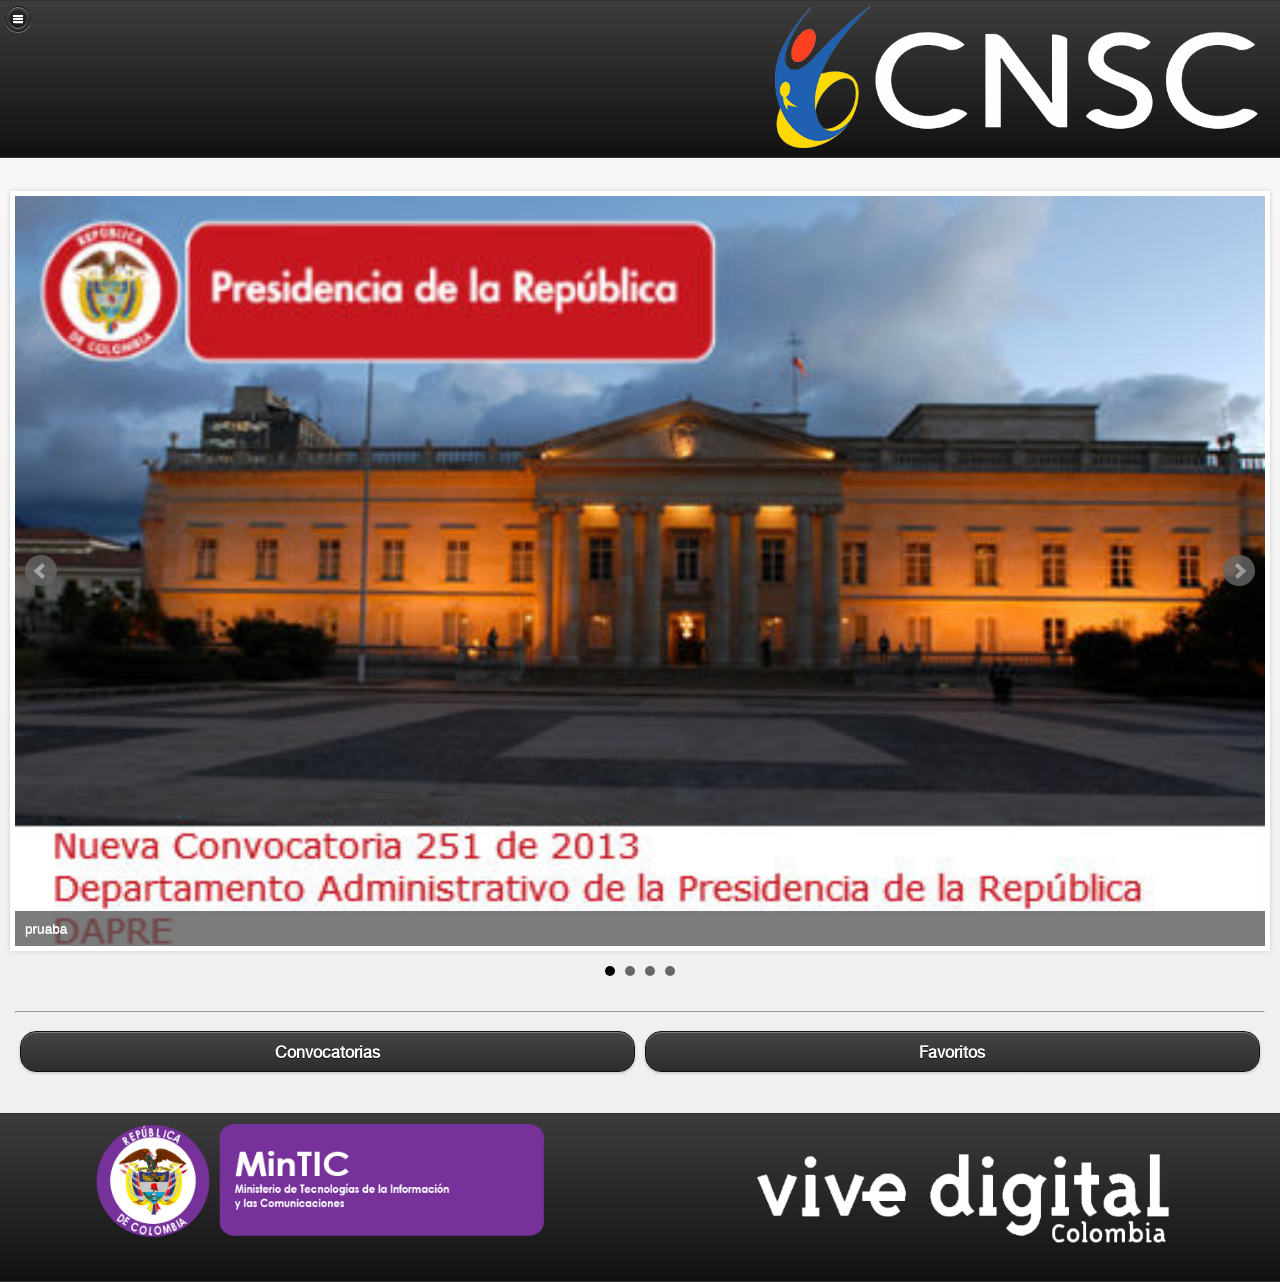
==== www/index.html @ 6d292acc "first commit" ====
<!DOCTYPE html>
<!--
    Licensed to the Apache Software Foundation (ASF) under one
    or more contributor license agreements.  See the NOTICE file
    distributed with this work for additional information
    regarding copyright ownership.  The ASF licenses this file
    to you under the Apache License, Version 2.0 (the
    "License"); you may not use this file except in compliance
    with the License.  You may obtain a copy of the License at

    http://www.apache.org/licenses/LICENSE-2.0

    Unless required by applicable law or agreed to in writing,
    software distributed under the License is distributed on an
    "AS IS" BASIS, WITHOUT WARRANTIES OR CONDITIONS OF ANY
     KIND, either express or implied.  See the License for the
    specific language governing permissions and limitations
    under the License.
-->
<html>
    <head>
        <meta charset="utf-8" />
        <!-- meta name="format-detection" content="telephone=no" />
        <meta name="viewport" content="user-scalable=no, initial-scale=1, maximum-scale=1, minimum-scale=1, width=device-width, height=device-height, target-densitydpi=device-dpi" / -->
        <meta name="viewport" content="width=device-width, initial-scale=1">

        <title>CNSC</title>

        <!--link rel="stylesheet" type="text/css" href="css/index.css" /-->
        
        <script type="text/javascript" src="cordova.js"></script>
        <script type="text/javascript" src="js/index.js"></script>         
        <script type="text/javascript">
            app.initialize();
        </script>        

        <link rel="stylesheet" type="text/css" href="css/enticconfio.css">
        <link rel="stylesheet" type="text/css" href="fonts/stylesheet.css">
        <!-- link rel="stylesheet" href="http://code.jquery.com/mobile/1.3.1/jquery.mobile-1.3.1.min.css" -->
        <link rel="stylesheet" href="css/jquery.mobile-1.3.1.min.css">
        <link href="css/c_n_s_c_.min.css" rel="stylesheet" type="text/css"/>
        <!-- script src="http://code.jquery.com/jquery-1.10.0.min.js"></script -->
        <script src="js/jquery-1.10.0.min.js"></script>

          
          <!-- bxSlider Javascript file -->
        <script src="js/jquery.bxslider.min.js"></script>
        <script src="js/plugins/jquery.fitvids.js"></script>
        <!-- bxSlider CSS file -->
        <link href="css/jquery.bxslider.css" rel="stylesheet" />  

        <script src="js/jquery.mobile-1.3.1.min.js"></script>
        <script type="text/javascript" src="js/en_tic_confio_logic.js"></script>
        <script type="text/javascript" charset="utf-8" src="js/scriptCordoba.js"></script>

        <script type="text/javascript">

           /* document.addEventListener("deviceready", onDeviceReady, false);

            function onDeviceReady() {
           
            }*/
        

            $(function(){   

                     // Now safe to use the PhoneGap API

                //eventos
               /****************************************************************************
                var url ="http://www.enticconfio.gov.co/rest/consultarTipsConducta?pkey=fe1132c415f6b7968f54e68c8264d17c10208288&pwd=/5GfdtrsLk&&conducta=eventos";
                    
                $.get(url, {},function(data) {
                    //console.log(data);
                    $.each(data,function(index,itemd){
                        //generateItem(itemd,"#newsCiberdependencia");
                        //console.log(itemd);
                        var typeItem    = itemd["type"];
                        var title       = itemd["title"].substring(0,100);
                        var url         = itemd["url"]; 
                        var vermas      = itemd["urlmas"];
                        var texto       = itemd["text"];
                        title = "<a href='#' class='bannerNoLink' data-role='button' data-theme='c' style='overflow:hidden;' onclick='eventosGo("+index+")'>"+title+"<img src='img/edit-redo.png' align='right' /></a>"
                    
                        var li = [];
                        if(url != null  && url != "" && url.match(/null/g)==null)
                            switch (typeItem){
                                case "video":
                                    var parrafo = [];
                                    pattern = /.*\/v\/([A-z0-9]*)/i
                                    regResponse = pattern.exec(url)
                                    if(regResponse != null){
                                        videoCode = regResponse[1];

                                        li = $('<li style="background:no-repeat cover;background-image:url(http://img.youtube.com/vi/'+videoCode+'/0.jpg);-webkit-background-size: cover;-moz-background-size: cover;-o-background-size: cover; background-size: cover;"><img src="img/enTicConfio_play1.png" width="100%" title="'+(title!=null?title:"")+'" /></li>');
                                    
                                        $('.bxslider').append(li);
                                    }
                                        
                                            
                                break;
                                case "imageText":
                                    li = $('<li><img src="'+url+'" width="100%" title="'+title+'"/></li>')
                                    $('.bxslider').append(li);
                                    break;
                                case "image":
                                    li = $('<li><img src="'+url+'" width="100%" title="'+title+'"/></li>')
                                    $('.bxslider').append(li);
                                    break;
                            }
                        
                        
                    });
                    

                ***********************************************************************/
                   /* $('.bxslider').bxSlider({
                        adaptiveHeight: true,
                        mode: 'fade',
                        captions: true,
                        preventDefaultSwipeY: false**************/

                        /*onSliderLoad: function(){
                            // do funky JS stuff here
                            alert('Slider has finished loading. Click OK to continue!');
                        },
                        onSlideAfter: function(){
                            // do mind-blowing JS stuff here
                            alert('A slide has finished transitioning. Bravo. Click OK to continue!');
                        }*/
                    /*});
                                    
                });*********/
            

                $('.bxslider').bxSlider({
                        adaptiveHeight: true,
                        mode: 'fade',
                        captions: true,
                        preventDefaultSwipeY: false
                        /*onSliderLoad: function(){
                            // do funky JS stuff here
                            alert('Slider has finished loading. Click OK to continue!');
                        },
                        onSlideAfter: function(){
                            // do mind-blowing JS stuff here
                            alert('A slide has finished transitioning. Bravo. Click OK to continue!');
                        }*/
                    });


            }).error(function(){
                console.log("faill");
            });
            
                
        </script>
    </head>
    <body>
        
        <div data-role="page" id="page1">
            <div data-role="header" style="text-align:right;">
                <img src="img/logos/CNSC_Logo - Blanco.png" style="width:40%; padding:5px" />
                <a href="#defaultpanel" data-role="button" data-inline="true" data-icon="bars" data-iconpos="notext"></a>
            </div>

            <div data-role="content">
          
              <!-- a href="#popupVideo" data-rel="popup" data-position-to="window" data-role="button" aria-haspopup="true" aria-owns="#popupVideo">  <img src="img/ciberacosoedited-1.jpg" /></a>
               
               <div data-role="popup" id="popupVideo" data-overlay-theme="a" data-theme="d" data-tolerance="15,15" class="ui-content">

                <iframe src="http:\/\/www.youtube.com\/v\/Y75A-F39bYQ" width="100%" height="298" seamless></iframe>
                 
                </div -->



                <div id="carruselHome">
                    <br />
                    <!-- ul class="bxslider" style="width: auto; position: relative;padding-left: 0px;margin-top: 0px;margin-bottom: 0px;">
                    </ul -->                    
                    <ul class="bxslider" style="width: auto; position: relative;padding-left: 0px;margin-top: 0px;margin-bottom: 0px;">
                        <li>
                            <img src="img/noticias/convocatoriaDAPRE.jpg" width="100%" title="pruaba" />
                        </li>
                        <li>
                            <img src="img/noticias/convocatoriaINVIMA.jpg" width="100%" title="pruaba" />
                        </li>
                        <li>
                            <img src="img/noticias/convocatoriaMEN.jpg" width="100%" title="pruaba" />
                        </li>
                        <li>
                            <img src="img/noticias/convocatoriaUGPP.jpg" width="100%" title="pruaba" />
                        </li>                        
                    </ul>





                </div>


                <!-- div id="netowrk">
                    <h3>Check network connection type:</h3>
                    <a data-role="button" id="checkConnection" data-theme="e">Check Network</a>
                    <h3>Online / Offline Section</h3>
                    <p id="online">
                        Example content that is displayed when the device <strong>has</strong> Internet connectivity.
                    </p>
                    <p id="offline">
                        Example content that is displayed when the device <strong>doesn't have</strong> Internet connectivity.
                    </p>
                </div -->



                <hr />


                <div class="ui-grid-a" style="text-align:center;margin-top:10px;">
                    <div class="ui-block-a"> 
                      <a href="listadoconvocatorias.html" data-role="button" id="Noticias" data-theme="a" style="text-align:center;">Convocatorias</a>           
                    </div>     
                    <div class="ui-block-b"> 
                        <a href ="#" data-role="button" id="Convocatorias" data-theme="a" style="text-align:center;">Favoritos</a>
                    </div>
                </div>    


                <!-- a href="#" data-role="button" data-theme="a" data-inline="true" rel="external">Noticias</a>
                <br/>
                <a href="#" data-role="button" data-theme="a" data-inline="true" rel="external">Convocatorias</a -->
                <br/>

            </div>


            <div data-role="footer">
                <!--div data-role="navbar">
                    <ul>
                        <li><a href="#" data-theme="c" rel="external">Favoritos</a></li>
                        <li><a href="#" data-theme="d" rel="external">-----</a></li>
                    </ul>
                </div --><!-- /navbar -->
        
                <div class="ui-grid-a" style="text-align:center;margin-top:10px;">
                    <div class="ui-block-a"><img src="img/logos/LogoMinticSVGv2.png" width="70%" /> </div>
                    <div class="ui-block-b"><img src="img/logos/Logo_Vive_digital.png" width="70%" style="text-align:right;"/></div>     
                    
                    <br/><br/>
                </div>

            </div> 
    
            <!-- defaultpanel  -->
            <div data-role="panel" id="defaultpanel" data-theme="e">
 
                <!-- div class="panel-content" -->
                <ul data-role="listview">
                    <!--li data-icon="home" ><a href="index.html">Inicio</a></li-->
                    <li data-theme="c"><a href="#" rel="external">NOTICIAS</a></li>
                    <li data-theme="e"><a href="listadoconvocatorias.html" rel="external">Convocatorias</a></li>
                    <li data-theme="b"><a href="#" rel="external">Favoritos</a></li>
                    <li data-theme="d" data-icon="info"><a href="acercade.html" rel="external">Acerca de</a></li>  
                    <li data-icon="delete" data-theme="e">
                        <a href="#demo-links" data-rel="close" data-theme="c" data-icon="delete" data-inline="true">Cerrar Panel</a>
                    </li>
                </ul> 

            </div><!-- /defaultpanel -->

        </div>      

    </body>
</html>
---- www/css/enticconfio.css ----
.panel-content { padding:15px; }	
body, input, label, option,select, #conductas li, #defaultpanel ul li,#defaultpanelconductas ul li,ui-panel-inner ul li, .ui-li, .ui-li-static, .ui-btn-up-a, .ui-link-inherit, .bx-wrapper .bx-pager, .bx-wrapper .bx-caption span, .ui-btn-text, #navfooter li{font-family:HelveticaNeueRegular}

div#container {
            position: absolute;
            width: 100%;
            top: 0;
            bottom: 0;
}
.scrollable {
	overflow-y: scroll;
	-webkit-overflow-scrolling: touch;
}
		
.bannerNoLink{
	text-decoration: none;
	color:white;
}
---- www/fonts/stylesheet.css ----
/* Generated by Font Squirrel (http://www.fontsquirrel.com) on July 14, 2012 */


@font-face {
    font-family: 'HelveticaNeueRegular';
    src: url('helveticaneue-bold-webfont.eot');
    src: url('helveticaneue-bold-webfont.eot?#iefix') format('embedded-opentype'),
         url('helveticaneue-bold-webfont.woff') format('woff'),
         url('helveticaneue-bold-webfont.ttf') format('truetype'),
         url('helveticaneue-bold-webfont.svg#HelveticaNeueRegular') format('svg');
    font-weight: normal;
    font-style: normal;

}




@font-face {
    font-family: 'HelveticaNeueRegular';
    src: url('helveticaneue-light-webfont.eot');
    src: url('helveticaneue-light-webfont.eot?#iefix') format('embedded-opentype'),
         url('helveticaneue-light-webfont.woff') format('woff'),
         url('helveticaneue-light-webfont.ttf') format('truetype'),
         url('helveticaneue-light-webfont.svg#HelveticaNeueRegular') format('svg');
    font-weight: normal;
    font-style: normal;

}




@font-face {
    font-family: 'HelveticaNeueRegular';
    src: url('helveticaneue-medium-webfont.eot');
    src: url('helveticaneue-medium-webfont.eot?#iefix') format('embedded-opentype'),
         url('helveticaneue-medium-webfont.woff') format('woff'),
         url('helveticaneue-medium-webfont.ttf') format('truetype'),
         url('helveticaneue-medium-webfont.svg#HelveticaNeueRegular') format('svg');
    font-weight: normal;
    font-style: normal;

}




@font-face {
    font-family: 'HelveticaNeueRegular';
    src: url('helveticaneue-roman-webfont.eot');
    src: url('helveticaneue-roman-webfont.eot?#iefix') format('embedded-opentype'),
         url('helveticaneue-roman-webfont.woff') format('woff'),
         url('helveticaneue-roman-webfont.ttf') format('truetype'),
         url('helveticaneue-roman-webfont.svg#HelveticaNeueRegular') format('svg');
    font-weight: normal;
    font-style: normal;

}

@font-face {
    font-family: 'HelveticaRoundedLTStdBdRg';
    src: url('helveticaroundedltstd-bd-webfont.eot');
    src: url('helveticaroundedltstd-bd-webfont.eot?#iefix') format('embedded-opentype'),
         url('helveticaroundedltstd-bd-webfont.woff') format('woff'),
         url('helveticaroundedltstd-bd-webfont.ttf') format('truetype'),
         url('helveticaroundedltstd-bd-webfont.svg#HelveticaRoundedLTStdBdRg') format('svg');
    font-weight: normal;
    font-style: normal;

}




@font-face {
    font-family: 'HelveticaRoundedLTStdBdCnRg';
    src: url('helveticaroundedltstd-bdcn-webfont.eot');
    src: url('helveticaroundedltstd-bdcn-webfont.eot?#iefix') format('embedded-opentype'),
         url('helveticaroundedltstd-bdcn-webfont.woff') format('woff'),
         url('helveticaroundedltstd-bdcn-webfont.ttf') format('truetype'),
         url('helveticaroundedltstd-bdcn-webfont.svg#HelveticaRoundedLTStdBdCnRg') format('svg');
    font-weight: normal;
    font-style: normal;

}




@font-face {
    font-family: 'HelveticaRoundedLTStdBdCnIt';
    src: url('helveticaroundedltstd-bdcno-webfont.eot');
    src: url('helveticaroundedltstd-bdcno-webfont.eot?#iefix') format('embedded-opentype'),
         url('helveticaroundedltstd-bdcno-webfont.woff') format('woff'),
         url('helveticaroundedltstd-bdcno-webfont.ttf') format('truetype'),
         url('helveticaroundedltstd-bdcno-webfont.svg#HelveticaRoundedLTStdBdCnIt') format('svg');
    font-weight: normal;
    font-style: normal;

}




@font-face {
    font-family: 'HelveticaRoundedLTStdBdItalic';
    src: url('helveticaroundedltstd-bdo-webfont.eot');
    src: url('helveticaroundedltstd-bdo-webfont.eot?#iefix') format('embedded-opentype'),
         url('helveticaroundedltstd-bdo-webfont.woff') format('woff'),
         url('helveticaroundedltstd-bdo-webfont.ttf') format('truetype'),
         url('helveticaroundedltstd-bdo-webfont.svg#HelveticaRoundedLTStdBdItalic') format('svg');
    font-weight: normal;
    font-style: normal;

}




@font-face {
    font-family: 'HelveticaRoundedLTStdBlkRg';
    src: url('helveticaroundedltstd-black-webfont.eot');
    src: url('helveticaroundedltstd-black-webfont.eot?#iefix') format('embedded-opentype'),
         url('helveticaroundedltstd-black-webfont.woff') format('woff'),
         url('helveticaroundedltstd-black-webfont.ttf') format('truetype'),
         url('helveticaroundedltstd-black-webfont.svg#HelveticaRoundedLTStdBlkRg') format('svg');
    font-weight: normal;
    font-style: normal;

}




@font-face {
    font-family: 'HelveticaRoundedLTStdBlkIt';
    src: url('helveticaroundedltstd-blko-webfont.eot');
    src: url('helveticaroundedltstd-blko-webfont.eot?#iefix') format('embedded-opentype'),
         url('helveticaroundedltstd-blko-webfont.woff') format('woff'),
         url('helveticaroundedltstd-blko-webfont.ttf') format('truetype'),
         url('helveticaroundedltstd-blko-webfont.svg#HelveticaRoundedLTStdBlkIt') format('svg');
    font-weight: normal;
    font-style: normal;

}
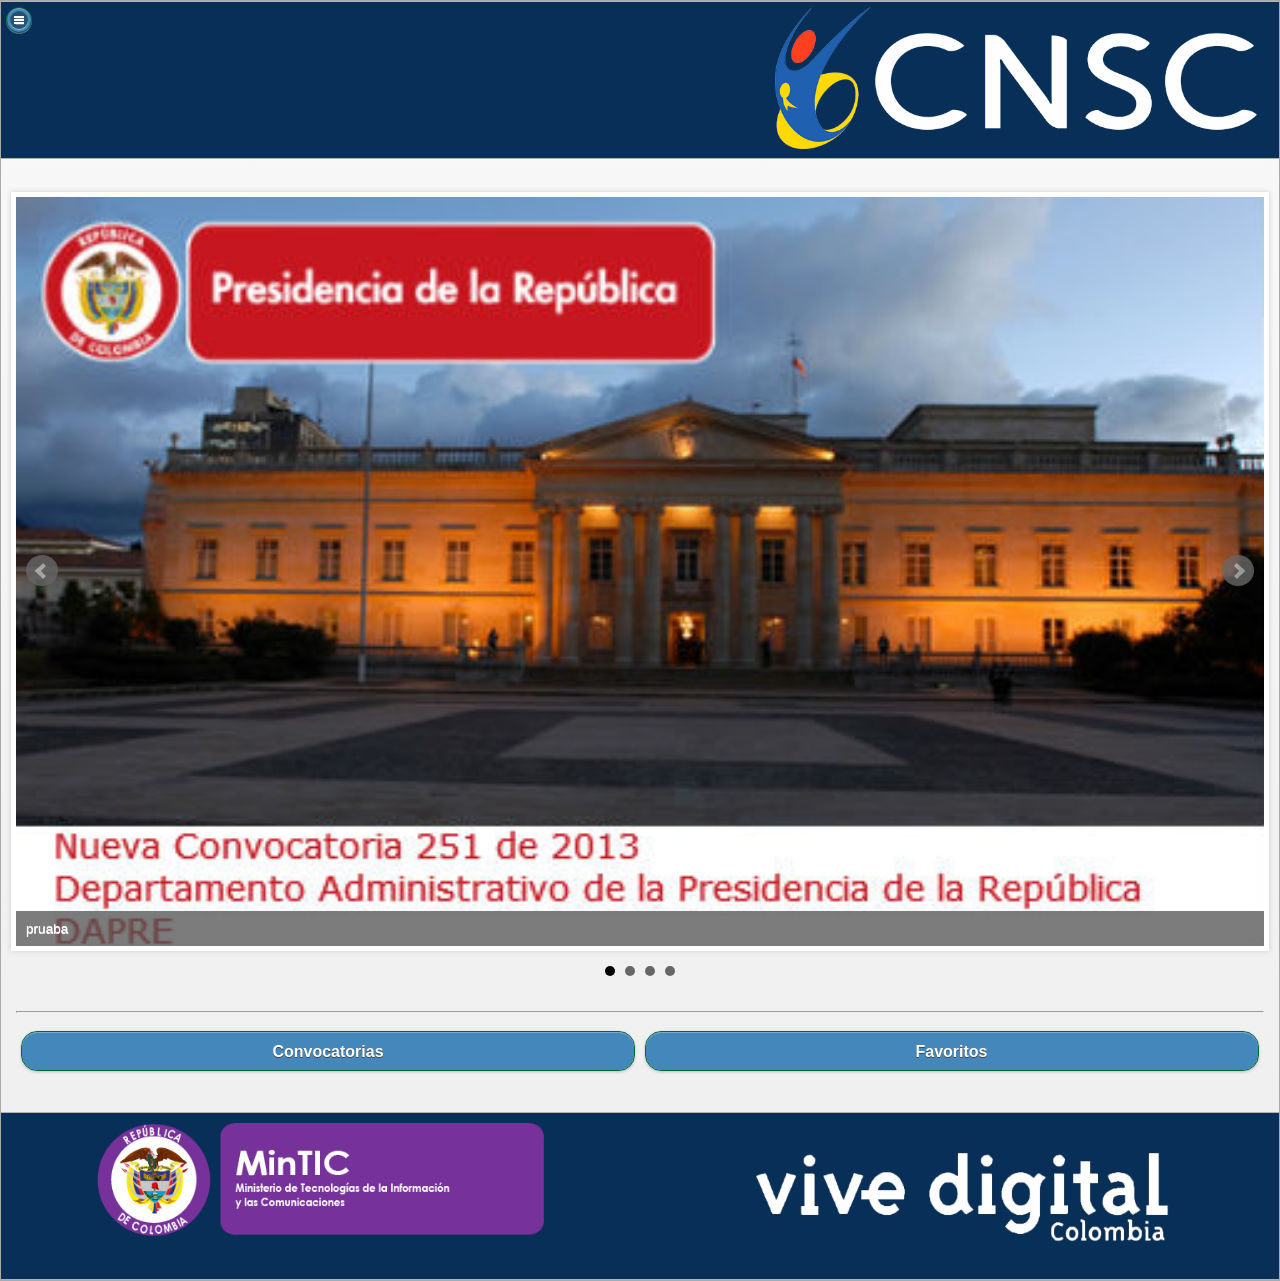
==== commit adc26af4: "Deleted Files" ====
--- a/www/index.html
+++ b/www/index.html
@@ -34,11 +34,11 @@
             app.initialize();
         </script>        
 
-        <link rel="stylesheet" type="text/css" href="css/enticconfio.css">
+        <link rel="stylesheet" type="text/css" href="css/cnsc.css">
         <link rel="stylesheet" type="text/css" href="fonts/stylesheet.css">
         <!-- link rel="stylesheet" href="http://code.jquery.com/mobile/1.3.1/jquery.mobile-1.3.1.min.css" -->
         <link rel="stylesheet" href="css/jquery.mobile-1.3.1.min.css">
-        <link href="css/c_n_s_c_.min.css" rel="stylesheet" type="text/css"/>
+        <link href="css/C_N_S_C_.min.css" rel="stylesheet" type="text/css"/>
         <!-- script src="http://code.jquery.com/jquery-1.10.0.min.js"></script -->
         <script src="js/jquery-1.10.0.min.js"></script>
 
--- a/www/css/C_N_S_C_.min.css
+++ b/www/css/C_N_S_C_.min.css
@@ -0,0 +1,12 @@
+/*!
+* jQuery Mobile 1.3.2
+* Git HEAD hash: 528cf0e96940644ea644096bfeb913ed920ffaef <> Date: Fri Jul 19 2013 22:17:57 UTC
+* http://jquerymobile.com
+*
+* Copyright 2010, 2013 jQuery Foundation, Inc. and other contributors
+* Released under the MIT license.
+* http://jquery.org/license
+*
+*/
+
+.ui-bar-a{border:1px solid #b3b3b3 ;background:#082f57 ;color:#ffffff ;font-weight:bold;text-shadow:0  1px  0  #ffffff ;background-image:-webkit-gradient(linear,left top,left bottom,from( #082f57 ),to( #082f57 )); background-image:-webkit-linear-gradient( #082f57,#082f57 ); background-image:   -moz-linear-gradient( #082f57,#082f57 ); background-image:    -ms-linear-gradient( #082f57,#082f57 ); background-image:     -o-linear-gradient( #082f57,#082f57 ); background-image:        linear-gradient( #082f57,#082f57 );}.ui-bar-a .ui-link-inherit{color:#ffffff ;}.ui-bar-a a.ui-link{color:#7cc4e7 ;font-weight:bold;}.ui-bar-a a.ui-link:visited{   color:#2489ce ;}.ui-bar-a a.ui-link:hover{color:#2489ce ;}.ui-bar-a a.ui-link:active{color:#2489ce ;}.ui-bar-a,.ui-bar-a input,.ui-bar-a select,.ui-bar-a textarea,.ui-bar-a button{  font-family:Helvetica,Arial,sans-serif ;}.ui-body-a,.ui-overlay-a{border:1px solid #aaaaaa ;color:#333333 ;text-shadow:0  1px  0  #ffffff ;background:#f9f9f9 ;background-image:-webkit-gradient(linear,left top,left bottom,from( #f9f9f9 ),to( #eeeeee )); background-image:-webkit-linear-gradient( #f9f9f9,#eeeeee ); background-image:   -moz-linear-gradient( #f9f9f9,#eeeeee ); background-image:    -ms-linear-gradient( #f9f9f9,#eeeeee ); background-image:     -o-linear-gradient( #f9f9f9,#eeeeee ); background-image:        linear-gradient( #f9f9f9,#eeeeee );}.ui-overlay-a{background-image:none;border-width:0;}.ui-body-a,.ui-body-a input,.ui-body-a select,.ui-body-a textarea,.ui-body-a button{  font-family:Helvetica,Arial,sans-serif ;}.ui-body-a .ui-link-inherit{color:#333333 ;}.ui-body-a .ui-link{color:#2489ce ;font-weight:bold;}.ui-body-a .ui-link:visited{   color:#2489ce ;}.ui-body-a .ui-link:hover{color:#2489ce ;}.ui-body-a .ui-link:active{color:#2489ce ;}.ui-btn-up-a{border:1px solid #006837 ;background:#48b ;font-weight:bold;color:#ffffff ;text-shadow:0  1px  0  #444444 ;background-image:-webkit-gradient(linear,left top,left bottom,from( #4f0cNaN ),to( #4009NaN )); background-image:-webkit-linear-gradient( #4f0cNaN,#4009NaN ); background-image:   -moz-linear-gradient( #4f0cNaN,#4009NaN ); background-image:    -ms-linear-gradient( #4f0cNaN,#4009NaN ); background-image:     -o-linear-gradient( #4f0cNaN,#4009NaN ); background-image:        linear-gradient( #4f0cNaN,#4009NaN );}.ui-btn-up-a:visited,.ui-btn-up-a a.ui-link-inherit{color:#ffffff ;}.ui-btn-hover-a{border:1px solid #45773f ;background:#3f92e4 ;font-weight:bold;color:#ffd83b ;text-shadow:0  1px  0  #444444 ;background-image:-webkit-gradient(linear,left top,left bottom,from( #45a0fa ),to( #3883cd )); background-image:-webkit-linear-gradient( #45a0fa,#3883cd ); background-image:   -moz-linear-gradient( #45a0fa,#3883cd ); background-image:    -ms-linear-gradient( #45a0fa,#3883cd ); background-image:     -o-linear-gradient( #45a0fa,#3883cd ); background-image:        linear-gradient( #45a0fa,#3883cd );}.ui-btn-hover-a:visited,.ui-btn-hover-a:hover,.ui-btn-hover-a a.ui-link-inherit{color:#ffd83b ;}.ui-btn-down-a{border:1px solid #45773f ;background:#39f ;font-weight:bold;color:#ffffff ;text-shadow:0  1px  0  #444444 ;background-image:-webkit-gradient(linear,left top,left bottom,from( #3e10NaN ),to( #330dNaN )); background-image:-webkit-linear-gradient( #3e10NaN,#330dNaN ); background-image:   -moz-linear-gradient( #3e10NaN,#330dNaN ); background-image:    -ms-linear-gradient( #3e10NaN,#330dNaN ); background-image:     -o-linear-gradient( #3e10NaN,#330dNaN ); background-image:        linear-gradient( #3e10NaN,#330dNaN );}.ui-btn-down-a:visited,.ui-btn-down-a:hover,.ui-btn-down-a a.ui-link-inherit{color:#ffffff ;}.ui-btn-up-a,.ui-btn-hover-a,.ui-btn-down-a{  font-family:Helvetica,Arial,sans-serif ;text-decoration:none;}.ui-bar-b{border:1px solid #b3b3b3 ;background:#eeeeee ;color:#3e3e3e ;font-weight:bold;text-shadow:0  1px  0  #ffffff ;background-image:-webkit-gradient(linear,left top,left bottom,from( #f0f0f0 ),to( #dddddd )); background-image:-webkit-linear-gradient( #f0f0f0,#dddddd ); background-image:   -moz-linear-gradient( #f0f0f0,#dddddd ); background-image:    -ms-linear-gradient( #f0f0f0,#dddddd ); background-image:     -o-linear-gradient( #f0f0f0,#dddddd ); background-image:        linear-gradient( #f0f0f0,#dddddd );}.ui-bar-b .ui-link-inherit{color:#3e3e3e ;}.ui-bar-b a.ui-link{color:#7cc4e7 ;font-weight:bold;}.ui-bar-b a.ui-link:visited{   color:#2489ce ;}.ui-bar-b a.ui-link:hover{color:#2489ce ;}.ui-bar-b a.ui-link:active{color:#2489ce ;}.ui-bar-b,.ui-bar-b input,.ui-bar-b select,.ui-bar-b textarea,.ui-bar-b button{  font-family:Helvetica,Arial,sans-serif ;}.ui-body-b,.ui-overlay-b{border:1px solid #aaaaaa ;color:#333333 ;text-shadow:0  1px  0  #ffffff ;background:#f9f9f9 ;background-image:-webkit-gradient(linear,left top,left bottom,from( #f9f9f9 ),to( #eeeeee )); background-image:-webkit-linear-gradient( #f9f9f9,#eeeeee ); background-image:   -moz-linear-gradient( #f9f9f9,#eeeeee ); background-image:    -ms-linear-gradient( #f9f9f9,#eeeeee ); background-image:     -o-linear-gradient( #f9f9f9,#eeeeee ); background-image:        linear-gradient( #f9f9f9,#eeeeee );}.ui-overlay-b{background-image:none;border-width:0;}.ui-body-b,.ui-body-b input,.ui-body-b select,.ui-body-b textarea,.ui-body-b button{  font-family:Helvetica,Arial,sans-serif ;}.ui-body-b .ui-link-inherit{color:#333333 ;}.ui-body-b .ui-link{color:#2489ce ;font-weight:bold;}.ui-body-b .ui-link:visited{   color:#2489ce ;}.ui-body-b .ui-link:hover{color:#2489ce ;}.ui-body-b .ui-link:active{color:#2489ce ;}.ui-btn-up-b{border:1px solid #8cc63f ;background:#ffd83b ;font-weight:bold;color:#000000 ;text-shadow:0  1px  0  #444444 ;background-image:-webkit-gradient(linear,left top,left bottom,from( #FFed40 ),to( #e5c235 )); background-image:-webkit-linear-gradient( #FFed40,#e5c235 ); background-image:   -moz-linear-gradient( #FFed40,#e5c235 ); background-image:    -ms-linear-gradient( #FFed40,#e5c235 ); background-image:     -o-linear-gradient( #FFed40,#e5c235 ); background-image:        linear-gradient( #FFed40,#e5c235 );}.ui-btn-up-b:visited,.ui-btn-up-b a.ui-link-inherit{color:#000000 ;}.ui-btn-hover-b{border:1px solid #a1e348 ;background:#FCF806 ;font-weight:bold;color:#000000 ;text-shadow:0  1px  0  #444444 ;background-image:-webkit-gradient(linear,left top,left bottom,from( #FFFF06 ),to( #e2df05 )); background-image:-webkit-linear-gradient( #FFFF06,#e2df05 ); background-image:   -moz-linear-gradient( #FFFF06,#e2df05 ); background-image:    -ms-linear-gradient( #FFFF06,#e2df05 ); background-image:     -o-linear-gradient( #FFFF06,#e2df05 ); background-image:        linear-gradient( #FFFF06,#e2df05 );}.ui-btn-hover-b:visited,.ui-btn-hover-b:hover,.ui-btn-hover-b a.ui-link-inherit{color:#000000 ;}.ui-btn-down-b{border:1px solid #a1e348 ;background:#FCF806 ;font-weight:bold;color:#000000 ;text-shadow:0  1px  0  #eeeeee ;background-image:-webkit-gradient(linear,left top,left bottom,from( #FFFF06 ),to( #e2df05 )); background-image:-webkit-linear-gradient( #FFFF06,#e2df05 ); background-image:   -moz-linear-gradient( #FFFF06,#e2df05 ); background-image:    -ms-linear-gradient( #FFFF06,#e2df05 ); background-image:     -o-linear-gradient( #FFFF06,#e2df05 ); background-image:        linear-gradient( #FFFF06,#e2df05 );}.ui-btn-down-b:visited,.ui-btn-down-b:hover,.ui-btn-down-b a.ui-link-inherit{color:#000000 ;}.ui-btn-up-b,.ui-btn-hover-b,.ui-btn-down-b{  font-family:Helvetica,Arial,sans-serif ;text-decoration:none;}.ui-bar-c{border:1px solid #b3b3b3 ;background:#eeeeee ;color:#3e3e3e ;font-weight:bold;text-shadow:0  1px  0  #ffffff ;background-image:-webkit-gradient(linear,left top,left bottom,from( #f0f0f0 ),to( #dddddd )); background-image:-webkit-linear-gradient( #f0f0f0,#dddddd ); background-image:   -moz-linear-gradient( #f0f0f0,#dddddd ); background-image:    -ms-linear-gradient( #f0f0f0,#dddddd ); background-image:     -o-linear-gradient( #f0f0f0,#dddddd ); background-image:        linear-gradient( #f0f0f0,#dddddd );}.ui-bar-c .ui-link-inherit{color:#3e3e3e ;}.ui-bar-c a.ui-link{color:#7cc4e7 ;font-weight:bold;}.ui-bar-c a.ui-link:visited{   color:#2489ce ;}.ui-bar-c a.ui-link:hover{color:#2489ce ;}.ui-bar-c a.ui-link:active{color:#2489ce ;}.ui-bar-c,.ui-bar-c input,.ui-bar-c select,.ui-bar-c textarea,.ui-bar-c button{  font-family:Helvetica,Arial,sans-serif ;}.ui-body-c,.ui-overlay-c{border:1px solid #aaaaaa ;color:#333333 ;text-shadow:0  1px  0  #ffffff ;background:#f9f9f9 ;background-image:-webkit-gradient(linear,left top,left bottom,from( #f9f9f9 ),to( #eeeeee )); background-image:-webkit-linear-gradient( #f9f9f9,#eeeeee ); background-image:   -moz-linear-gradient( #f9f9f9,#eeeeee ); background-image:    -ms-linear-gradient( #f9f9f9,#eeeeee ); background-image:     -o-linear-gradient( #f9f9f9,#eeeeee ); background-image:        linear-gradient( #f9f9f9,#eeeeee );}.ui-overlay-c{background-image:none;border-width:0;}.ui-body-c,.ui-body-c input,.ui-body-c select,.ui-body-c textarea,.ui-body-c button{  font-family:Helvetica,Arial,sans-serif ;}.ui-body-c .ui-link-inherit{color:#333333 ;}.ui-body-c .ui-link{color:#2489ce ;font-weight:bold;}.ui-body-c .ui-link:visited{   color:#2489ce ;}.ui-body-c .ui-link:hover{color:#2489ce ;}.ui-body-c .ui-link:active{color:#2489ce ;}.ui-btn-up-c{border:1px solid #ed1c24 ;background:#ed1c24 ;font-weight:bold;color:#ffffff ;text-shadow:0  1px  0  #444444 ;background-image:-webkit-gradient(linear,left top,left bottom,from( #FF1e27 ),to( #d51920 )); background-image:-webkit-linear-gradient( #FF1e27,#d51920 ); background-image:   -moz-linear-gradient( #FF1e27,#d51920 ); background-image:    -ms-linear-gradient( #FF1e27,#d51920 ); background-image:     -o-linear-gradient( #FF1e27,#d51920 ); background-image:        linear-gradient( #FF1e27,#d51920 );}.ui-btn-up-c:visited,.ui-btn-up-c a.ui-link-inherit{color:#ffffff ;}.ui-btn-hover-c{border:1px solid #FF2029 ;background:#FF040C ;font-weight:bold;color:#ffffff ;text-shadow:0  1px  0  #444444 ;background-image:-webkit-gradient(linear,left top,left bottom,from( #FF040d ),to( #e5030a )); background-image:-webkit-linear-gradient( #FF040d,#e5030a ); background-image:   -moz-linear-gradient( #FF040d,#e5030a ); background-image:    -ms-linear-gradient( #FF040d,#e5030a ); background-image:     -o-linear-gradient( #FF040d,#e5030a ); background-image:        linear-gradient( #FF040d,#e5030a );}.ui-btn-hover-c:visited,.ui-btn-hover-c:hover,.ui-btn-hover-c a.ui-link-inherit{color:#ffffff ;}.ui-btn-down-c{border:1px solid #FF2029 ;background:#FF040C ;font-weight:bold;color:#ffffff ;text-shadow:0  1px  0  #444444 ;background-image:-webkit-gradient(linear,left top,left bottom,from( #FF040d ),to( #e5030a )); background-image:-webkit-linear-gradient( #FF040d,#e5030a ); background-image:   -moz-linear-gradient( #FF040d,#e5030a ); background-image:    -ms-linear-gradient( #FF040d,#e5030a ); background-image:     -o-linear-gradient( #FF040d,#e5030a ); background-image:        linear-gradient( #FF040d,#e5030a );}.ui-btn-down-c:visited,.ui-btn-down-c:hover,.ui-btn-down-c a.ui-link-inherit{color:#ffffff ;}.ui-btn-up-c,.ui-btn-hover-c,.ui-btn-down-c{  font-family:Helvetica,Arial,sans-serif ;text-decoration:none;}.ui-bar-d{border:1px solid #b3b3b3 ;background:#eeeeee ;color:#3e3e3e ;font-weight:bold;text-shadow:0  1px  0  #ffffff ;background-image:-webkit-gradient(linear,left top,left bottom,from( #f0f0f0 ),to( #dddddd )); background-image:-webkit-linear-gradient( #f0f0f0,#dddddd ); background-image:   -moz-linear-gradient( #f0f0f0,#dddddd ); background-image:    -ms-linear-gradient( #f0f0f0,#dddddd ); background-image:     -o-linear-gradient( #f0f0f0,#dddddd ); background-image:        linear-gradient( #f0f0f0,#dddddd );}.ui-bar-d .ui-link-inherit{color:#3e3e3e ;}.ui-bar-d a.ui-link{color:#7cc4e7 ;font-weight:bold;}.ui-bar-d a.ui-link:visited{   color:#2489ce ;}.ui-bar-d a.ui-link:hover{color:#2489ce ;}.ui-bar-d a.ui-link:active{color:#2489ce ;}.ui-bar-d,.ui-bar-d input,.ui-bar-d select,.ui-bar-d textarea,.ui-bar-d button{ font-family:Helvetica,Arial,sans-serif ;}.ui-body-d,.ui-overlay-d{border:1px solid #aaaaaa ;color:#333333 ;text-shadow:0  1px  0  #ffffff ;background:#f9f9f9 ;background-image:-webkit-gradient(linear,left top,left bottom,from( #f9f9f9 ),to( #eeeeee )); background-image:-webkit-linear-gradient( #f9f9f9,#eeeeee ); background-image:   -moz-linear-gradient( #f9f9f9,#eeeeee ); background-image:    -ms-linear-gradient( #f9f9f9,#eeeeee ); background-image:     -o-linear-gradient( #f9f9f9,#eeeeee ); background-image:        linear-gradient( #f9f9f9,#eeeeee );}.ui-overlay-d{background-image:none;border-width:0;}.ui-body-d,.ui-body-d input,.ui-body-d select,.ui-body-d textarea,.ui-body-d button{ font-family:Helvetica,Arial,sans-serif ;}.ui-body-d .ui-link-inherit{color:#333333 ;}.ui-body-d .ui-link{color:#2489ce ;font-weight:bold;}.ui-body-d .ui-link:visited{   color:#2489ce ;}.ui-body-d .ui-link:hover{color:#2489ce ;}.ui-body-d .ui-link:active{color:#2489ce ;}.ui-btn-up-d{border:1px solid #2e3192 ;background:#2e3192 ;font-weight:bold;color:#ffffff ;text-shadow:0  1px  0  #444444 ;background-image:-webkit-gradient(linear,left top,left bottom,from( #3235a0 ),to( #292c83 )); background-image:-webkit-linear-gradient( #3235a0,#292c83 ); background-image:   -moz-linear-gradient( #3235a0,#292c83 ); background-image:    -ms-linear-gradient( #3235a0,#292c83 ); background-image:     -o-linear-gradient( #3235a0,#292c83 ); background-image:        linear-gradient( #3235a0,#292c83 );}.ui-btn-up-d:visited,.ui-btn-up-d a.ui-link-inherit{color:#ffffff ;}.ui-btn-hover-d{border:1px solid #3438a7 ;background:#2E34CE ;font-weight:bold;color:#ffffff ;text-shadow:0  1px  0  #444444 ;background-image:-webkit-gradient(linear,left top,left bottom,from( #3239e2 ),to( #292eb9 )); background-image:-webkit-linear-gradient( #3239e2,#292eb9 ); background-image:   -moz-linear-gradient( #3239e2,#292eb9 ); background-image:    -ms-linear-gradient( #3239e2,#292eb9 ); background-image:     -o-linear-gradient( #3239e2,#292eb9 ); background-image:        linear-gradient( #3239e2,#292eb9 );}.ui-btn-hover-d:visited,.ui-btn-hover-d:hover,.ui-btn-hover-d a.ui-link-inherit{color:#ffffff ;}.ui-btn-down-d{border:1px solid #3438a7 ;background:#3438a7 ;font-weight:bold;color:#ffffff ;text-shadow:0  1px  0  #444444 ;background-image:-webkit-gradient(linear,left top,left bottom,from( #2e3296 ),to( #393db7 )); background-image:-webkit-linear-gradient( #2e3296,#393db7 ); background-image:   -moz-linear-gradient( #2e3296,#393db7 ); background-image:    -ms-linear-gradient( #2e3296,#393db7 ); background-image:     -o-linear-gradient( #2e3296,#393db7 ); background-image:        linear-gradient( #2e3296,#393db7 );}.ui-btn-down-d:visited,.ui-btn-down-d:hover,.ui-btn-down-d a.ui-link-inherit{color:#ffffff ;}.ui-btn-up-d,.ui-btn-hover-d,.ui-btn-down-d{ font-family:Helvetica,Arial,sans-serif ;text-decoration:none;}.ui-bar-e{border:1px solid #b3b3b3 ;background:#eeeeee ;color:#3e3e3e ;font-weight:bold;text-shadow:0  1px  0  #ffffff ;background-image:-webkit-gradient(linear,left top,left bottom,from( #f0f0f0 ),to( #dddddd )); background-image:-webkit-linear-gradient( #f0f0f0,#dddddd ); background-image:   -moz-linear-gradient( #f0f0f0,#dddddd ); background-image:    -ms-linear-gradient( #f0f0f0,#dddddd ); background-image:     -o-linear-gradient( #f0f0f0,#dddddd ); background-image:        linear-gradient( #f0f0f0,#dddddd );}.ui-bar-e .ui-link-inherit{color:#3e3e3e ;}.ui-bar-e a.ui-link{color:#7cc4e7 ;font-weight:bold;}.ui-bar-e a.ui-link:visited{   color:#2489ce ;}.ui-bar-e a.ui-link:hover{color:#2489ce ;}.ui-bar-e a.ui-link:active{color:#2489ce ;}.ui-bar-e,.ui-bar-e input,.ui-bar-e select,.ui-bar-e textarea,.ui-bar-e button{font-family:Helvetica,Arial,sans-serif ;}.ui-body-e,.ui-overlay-e{border:1px solid #aaaaaa ;color:#333333 ;text-shadow:0  1px  0  #ffffff ;background:#f9f9f9 ;background-image:-webkit-gradient(linear,left top,left bottom,from( #f9f9f9 ),to( #eeeeee )); background-image:-webkit-linear-gradient( #f9f9f9,#eeeeee ); background-image:   -moz-linear-gradient( #f9f9f9,#eeeeee ); background-image:    -ms-linear-gradient( #f9f9f9,#eeeeee ); background-image:     -o-linear-gradient( #f9f9f9,#eeeeee ); background-image:        linear-gradient( #f9f9f9,#eeeeee );}.ui-overlay-e{background-image:none;border-width:0;}.ui-body-e,.ui-body-e input,.ui-body-e select,.ui-body-e textarea,.ui-body-e button{font-family:Helvetica,Arial,sans-serif ;}.ui-body-e .ui-link-inherit{color:#333333 ;}.ui-body-e .ui-link{color:#2489ce ;font-weight:bold;}.ui-body-e .ui-link:visited{   color:#2489ce ;}.ui-body-e .ui-link:hover{color:#2489ce ;}.ui-body-e .ui-link:active{color:#2489ce ;}.ui-btn-up-e{border:1px solid #cccccc ;background:#ffffff ;font-weight:bold;color:#2f3e46 ;text-shadow:0  1px  0  #ffffff ;background-image:-webkit-gradient(linear,left top,left bottom,from( #ffffff ),to( #ffffff )); background-image:-webkit-linear-gradient( #ffffff,#ffffff ); background-image:   -moz-linear-gradient( #ffffff,#ffffff ); background-image:    -ms-linear-gradient( #ffffff,#ffffff ); background-image:     -o-linear-gradient( #ffffff,#ffffff ); background-image:        linear-gradient( #ffffff,#ffffff );}.ui-btn-up-e:visited,.ui-btn-up-e a.ui-link-inherit{color:#2f3e46 ;}.ui-btn-hover-e{border:1px solid #bbbbbb ;background:#fafafa ;font-weight:bold;color:#2f3e46 ;text-shadow:0  1px  0  #ffffff ;background-image:-webkit-gradient(linear,left top,left bottom,from( #fafafa ),to( #fafafa )); background-image:-webkit-linear-gradient( #fafafa,#fafafa ); background-image:   -moz-linear-gradient( #fafafa,#fafafa ); background-image:    -ms-linear-gradient( #fafafa,#fafafa ); background-image:     -o-linear-gradient( #fafafa,#fafafa ); background-image:        linear-gradient( #fafafa,#fafafa );}.ui-btn-hover-e:visited,.ui-btn-hover-e:hover,.ui-btn-hover-e a.ui-link-inherit{color:#2f3e46 ;}.ui-btn-down-e{border:1px solid #bbbbbb ;background:#d6d6d6 ;font-weight:bold;color:#2f3e46 ;text-shadow:0  1px  0  #ffffff ;background-image:-webkit-gradient(linear,left top,left bottom,from( #d0d0d0 ),to( #dfdfdf )); background-image:-webkit-linear-gradient( #d0d0d0,#dfdfdf ); background-image:   -moz-linear-gradient( #d0d0d0,#dfdfdf ); background-image:    -ms-linear-gradient( #d0d0d0,#dfdfdf ); background-image:     -o-linear-gradient( #d0d0d0,#dfdfdf ); background-image:        linear-gradient( #d0d0d0,#dfdfdf );}.ui-btn-down-e:visited,.ui-btn-down-e:hover,.ui-btn-down-e a.ui-link-inherit{color:#2f3e46 ;}.ui-btn-up-e,.ui-btn-hover-e,.ui-btn-down-e{font-family:Helvetica,Arial,sans-serif ;text-decoration:none;}.ui-bar-f{border:1px solid #b3b3b3 ;background:#eeeeee ;color:#3e3e3e ;font-weight:bold;text-shadow:0  1px  0  #ffffff ;background-image:-webkit-gradient(linear,left top,left bottom,from( #f0f0f0 ),to( #dddddd )); background-image:-webkit-linear-gradient( #f0f0f0,#dddddd ); background-image:   -moz-linear-gradient( #f0f0f0,#dddddd ); background-image:    -ms-linear-gradient( #f0f0f0,#dddddd ); background-image:     -o-linear-gradient( #f0f0f0,#dddddd ); background-image:        linear-gradient( #f0f0f0,#dddddd );}.ui-bar-f .ui-link-inherit{color:#3e3e3e ;}.ui-bar-f a.ui-link{color:#7cc4e7 ;font-weight:bold;}.ui-bar-f a.ui-link:visited{   color:#2489ce ;}.ui-bar-f a.ui-link:hover{color:#2489ce ;}.ui-bar-f a.ui-link:active{color:#2489ce ;}.ui-bar-f,.ui-bar-f input,.ui-bar-f select,.ui-bar-f textarea,.ui-bar-f button{font-family:Helvetica,Arial,sans-serif ;}.ui-body-f,.ui-overlay-f{border:1px solid #aaaaaa ;color:#333333 ;text-shadow:0  1px  0  #ffffff ;background:#f9f9f9 ;background-image:-webkit-gradient(linear,left top,left bottom,from( #f9f9f9 ),to( #eeeeee )); background-image:-webkit-linear-gradient( #f9f9f9,#eeeeee ); background-image:   -moz-linear-gradient( #f9f9f9,#eeeeee ); background-image:    -ms-linear-gradient( #f9f9f9,#eeeeee ); background-image:     -o-linear-gradient( #f9f9f9,#eeeeee ); background-image:        linear-gradient( #f9f9f9,#eeeeee );}.ui-overlay-f{background-image:none;border-width:0;}.ui-body-f,.ui-body-f input,.ui-body-f select,.ui-body-f textarea,.ui-body-f button{font-family:Helvetica,Arial,sans-serif ;}.ui-body-f .ui-link-inherit{color:#333333 ;}.ui-body-f .ui-link{color:#2489ce ;font-weight:bold;}.ui-body-f .ui-link:visited{   color:#2489ce ;}.ui-body-f .ui-link:hover{color:#2489ce ;}.ui-body-f .ui-link:active{color:#2489ce ;}.ui-btn-up-f{border:1px solid #cccccc ;background:#eeeeee ;font-weight:bold;color:#222222 ;text-shadow:0  1px  0  #ffffff ;background-image:-webkit-gradient(linear,left top,left bottom,from( #ffffff ),to( #f1f1f1 )); background-image:-webkit-linear-gradient( #ffffff,#f1f1f1 ); background-image:   -moz-linear-gradient( #ffffff,#f1f1f1 ); background-image:    -ms-linear-gradient( #ffffff,#f1f1f1 ); background-image:     -o-linear-gradient( #ffffff,#f1f1f1 ); background-image:        linear-gradient( #ffffff,#f1f1f1 );}.ui-btn-up-f:visited,.ui-btn-up-f a.ui-link-inherit{color:#2f3e46 ;}.ui-btn-hover-f{border:1px solid #bbbbbb ;background:#dfdfdf ;font-weight:bold;color:#222222 ;text-shadow:0  1px  0  #ffffff ;background-image:-webkit-gradient(linear,left top,left bottom,from( #f6f6f6 ),to( #e0e0e0 )); background-image:-webkit-linear-gradient( #f6f6f6,#e0e0e0 ); background-image:   -moz-linear-gradient( #f6f6f6,#e0e0e0 ); background-image:    -ms-linear-gradient( #f6f6f6,#e0e0e0 ); background-image:     -o-linear-gradient( #f6f6f6,#e0e0e0 ); background-image:        linear-gradient( #f6f6f6,#e0e0e0 );}.ui-btn-hover-f:visited,.ui-btn-hover-f:hover,.ui-btn-hover-f a.ui-link-inherit{color:#2f3e46 ;}.ui-btn-down-f{border:1px solid #bbbbbb ;background:#d6d6d6 ;font-weight:bold;color:#222222 ;text-shadow:0  1px  0  #ffffff ;background-image:-webkit-gradient(linear,left top,left bottom,from( #d0d0d0 ),to( #dfdfdf )); background-image:-webkit-linear-gradient( #d0d0d0,#dfdfdf ); background-image:   -moz-linear-gradient( #d0d0d0,#dfdfdf ); background-image:    -ms-linear-gradient( #d0d0d0,#dfdfdf ); background-image:     -o-linear-gradient( #d0d0d0,#dfdfdf ); background-image:        linear-gradient( #d0d0d0,#dfdfdf );}.ui-btn-down-f:visited,.ui-btn-down-f:hover,.ui-btn-down-f a.ui-link-inherit{color:#2f3e46 ;}.ui-btn-up-f,.ui-btn-hover-f,.ui-btn-down-f{font-family:Helvetica,Arial,sans-serif ;text-decoration:none;}a.ui-link-inherit{text-decoration:none !important;}.ui-btn-active{border:1px solid #2373a5 ;background:#387bbe ;font-weight:bold;color:#ffffff ;cursor:pointer;text-shadow:0  1px  0  #3373a5 ;text-decoration:none;background-image:-webkit-gradient(linear,left top,left bottom,from( #5393c5 ),to( #6facd5 )); background-image:-webkit-linear-gradient( #5393c5,#6facd5 ); background-image:   -moz-linear-gradient( #5393c5,#6facd5 ); background-image:    -ms-linear-gradient( #5393c5,#6facd5 ); background-image:     -o-linear-gradient( #5393c5,#6facd5 ); background-image:        linear-gradient( #5393c5,#6facd5 );   font-family:Helvetica,Arial,sans-serif ;}.ui-btn-active:visited,.ui-btn-active:hover,.ui-btn-active a.ui-link-inherit{color:#ffffff ;}.ui-btn-inner{border-top:1px solid #fff;border-color:rgba(255,255,255,.3);}.ui-corner-all{-webkit-border-radius:.6em ;border-radius:.6em ;}.ui-br{border-color:rgb(130,130,130);border-color:rgba(130,130,130,.3);border-style:solid;}.ui-disabled{filter:Alpha(Opacity=30);opacity:.3;zoom:1;}.ui-disabled,.ui-disabled a{cursor:default !important;pointer-events:none;}.ui-icon,.ui-icon-searchfield:after{background:#666666 ;background:rgba(0,0,0,.4) ;background-image:url(images/icons-18-white.png) ;background-repeat:no-repeat;-webkit-border-radius:9px;border-radius:9px;}.ui-icon-alt .ui-icon,.ui-icon-alt .ui-icon-searchfield:after{background-color:#fff;background-color:rgba(255,255,255,.3);background-image:url(images/icons-18-black.png);background-repeat:no-repeat;}.ui-icon-nodisc .ui-icon,.ui-icon-nodisc .ui-icon-searchfield:after,.ui-icon-nodisc .ui-icon-alt .ui-icon,.ui-icon-nodisc .ui-icon-alt .ui-icon-searchfield:after{background-color:transparent;}.ui-icon-plus{background-position:-1px -1px;}.ui-icon-minus{background-position:-37px -1px;}.ui-icon-delete{background-position:-73px -1px;}.ui-icon-arrow-r{background-position:-108px -1px;}.ui-icon-arrow-l{background-position:-144px -1px;}.ui-icon-arrow-u{background-position:-180px -1px;}.ui-icon-arrow-d{background-position:-216px -1px;}.ui-icon-check{background-position:-252px -1px;}.ui-icon-gear{background-position:-288px -1px;}.ui-icon-refresh{background-position:-323px -1px;}.ui-icon-forward{background-position:-360px -1px;}.ui-icon-back{background-position:-396px -1px;}.ui-icon-grid{background-position:-432px -1px;}.ui-icon-star{background-position:-467px -1px;}.ui-icon-alert{background-position:-503px -1px;}.ui-icon-info{background-position:-539px -1px;}.ui-icon-home{background-position:-575px -1px;}.ui-icon-search,.ui-icon-searchfield:after{background-position:-611px -1px;}.ui-icon-checkbox-on{background-position:-647px -1px;}.ui-icon-checkbox-off{background-position:-683px -1px;}.ui-icon-radio-on{background-position:-718px -1px;}.ui-icon-radio-off{background-position:-754px -1px;}.ui-icon-bars{background-position:-788px -1px;}.ui-icon-edit{background-position:-824px -1px;}@media only screen and (-webkit-min-device-pixel-ratio:1.3),      only screen and (min--moz-device-pixel-ratio:1.3),      only screen and (min-resolution:200dpi){.ui-icon-plus,.ui-icon-minus,.ui-icon-delete,.ui-icon-arrow-r,.ui-icon-arrow-l,.ui-icon-arrow-u,.ui-icon-arrow-d,.ui-icon-check,.ui-icon-gear,.ui-icon-refresh,.ui-icon-forward,.ui-icon-back,.ui-icon-grid,.ui-icon-star,.ui-icon-alert,.ui-icon-info,.ui-icon-home,.ui-icon-bars,.ui-icon-edit,.ui-icon-search,.ui-icon-searchfield:after,.ui-icon-checkbox-off,.ui-icon-checkbox-on,.ui-icon-radio-off,.ui-icon-radio-on{background-image:url(images/icons-36-white.png);-moz-background-size:864px 18px;-o-background-size:864px 18px;-webkit-background-size:864px 18px;background-size:864px 18px;}.ui-icon-alt .ui-icon{background-image:url(images/icons-36-black.png);}.ui-icon-plus{background-position:0 50%;}.ui-icon-minus{background-position:-36px 50%;}.ui-icon-delete{background-position:-72px 50%;}.ui-icon-arrow-r{background-position:-108px 50%;}.ui-icon-arrow-l{background-position:-144px 50%;}.ui-icon-arrow-u{background-position:-179px 50%;}.ui-icon-arrow-d{background-position:-215px 50%;}.ui-icon-check{background-position:-252px 50%;}.ui-icon-gear{background-position:-287px 50%;}.ui-icon-refresh{background-position:-323px 50%;}.ui-icon-forward{background-position:-360px 50%;}.ui-icon-back{background-position:-395px 50%;}.ui-icon-grid{background-position:-431px 50%;}.ui-icon-star{background-position:-467px 50%;}.ui-icon-alert{background-position:-503px 50%;}.ui-icon-info{background-position:-538px 50%;}.ui-icon-home{background-position:-575px 50%;}.ui-icon-search,.ui-icon-searchfield:after{background-position:-611px 50%;}.ui-icon-checkbox-on{background-position:-647px 50%;}.ui-icon-checkbox-off{background-position:-683px 50%;}.ui-icon-radio-on{background-position:-718px 50%;}.ui-icon-radio-off{background-position:-754px 50%;}.ui-icon-bars{background-position:-788px 50%;}.ui-icon-edit{background-position:-824px 50%;}}.ui-checkbox .ui-icon,.ui-selectmenu-list .ui-icon{-webkit-border-radius:3px;border-radius:3px;}.ui-icon-checkbox-off,.ui-icon-radio-off{background-color:transparent;}.ui-checkbox-on .ui-icon,.ui-radio-on .ui-icon{background-color:#387bbe ; }.ui-icon-loading{background:url(images/ajax-loader.gif);background-size:46px 46px;}.ui-btn-corner-all{-webkit-border-radius:1em ;border-radius:1em ;}.ui-corner-all,.ui-btn-corner-all{-webkit-background-clip:padding;background-clip:padding-box;}.ui-overlay{background:#666;filter:Alpha(Opacity=50);opacity:.5;position:absolute;width:100%;height:100%;}.ui-overlay-shadow{-moz-box-shadow:0 0 12px rgba(0,0,0,.6);-webkit-box-shadow:0 0 12px rgba(0,0,0,.6);box-shadow:0 0 12px rgba(0,0,0,.6);}.ui-shadow{-moz-box-shadow:0 1px 3px  rgba(0,0,0,.2) ;-webkit-box-shadow:0 1px 3px  rgba(0,0,0,.2) ;box-shadow:0 1px 3px  rgba(0,0,0,.2) }.ui-bar-a .ui-shadow,.ui-bar-b .ui-shadow,.ui-bar-c .ui-shadow {-moz-box-shadow:0 1px 0 rgba(255,255,255,.3);-webkit-box-shadow:0 1px 0 rgba(255,255,255,.3);box-shadow:0 1px 0 rgba(255,255,255,.3);}.ui-shadow-inset{-moz-box-shadow:inset 0 1px 4px rgba(0,0,0,.2);-webkit-box-shadow:inset 0 1px 4px rgba(0,0,0,.2);box-shadow:inset 0 1px 4px rgba(0,0,0,.2);}.ui-icon-shadow{-moz-box-shadow:0 1px 0 rgba(255,255,255,.4) ;-webkit-box-shadow:0 1px 0 rgba(255,255,255,.4) ;box-shadow:0 1px 0 rgba(255,255,255,.4) ;}.ui-btn:focus,.ui-link-inherit:focus{outline:0;}.ui-btn.ui-focus{z-index:1;}.ui-focus,.ui-btn:focus{-moz-box-shadow:inset 0 0 3px #387bbe,0 0 9px #387bbe ;-webkit-box-shadow:inset 0 0 3px #387bbe,0 0 9px #387bbe ;box-shadow:inset 0 0 3px #387bbe,0 0 9px #387bbe ;}.ui-input-text.ui-focus,.ui-input-search.ui-focus{-moz-box-shadow:0 0 12px #387bbe ;-webkit-box-shadow:0 0 12px #387bbe ;box-shadow:0 0 12px #387bbe ;}.ui-mobile-nosupport-boxshadow *{-moz-box-shadow:none !important;-webkit-box-shadow:none !important;box-shadow:none !important;}.ui-mobile-nosupport-boxshadow .ui-focus,.ui-mobile-nosupport-boxshadow .ui-btn:focus,.ui-mobile-nosupport-boxshadow .ui-link-inherit:focus{outline-width:1px;outline-style:auto;}
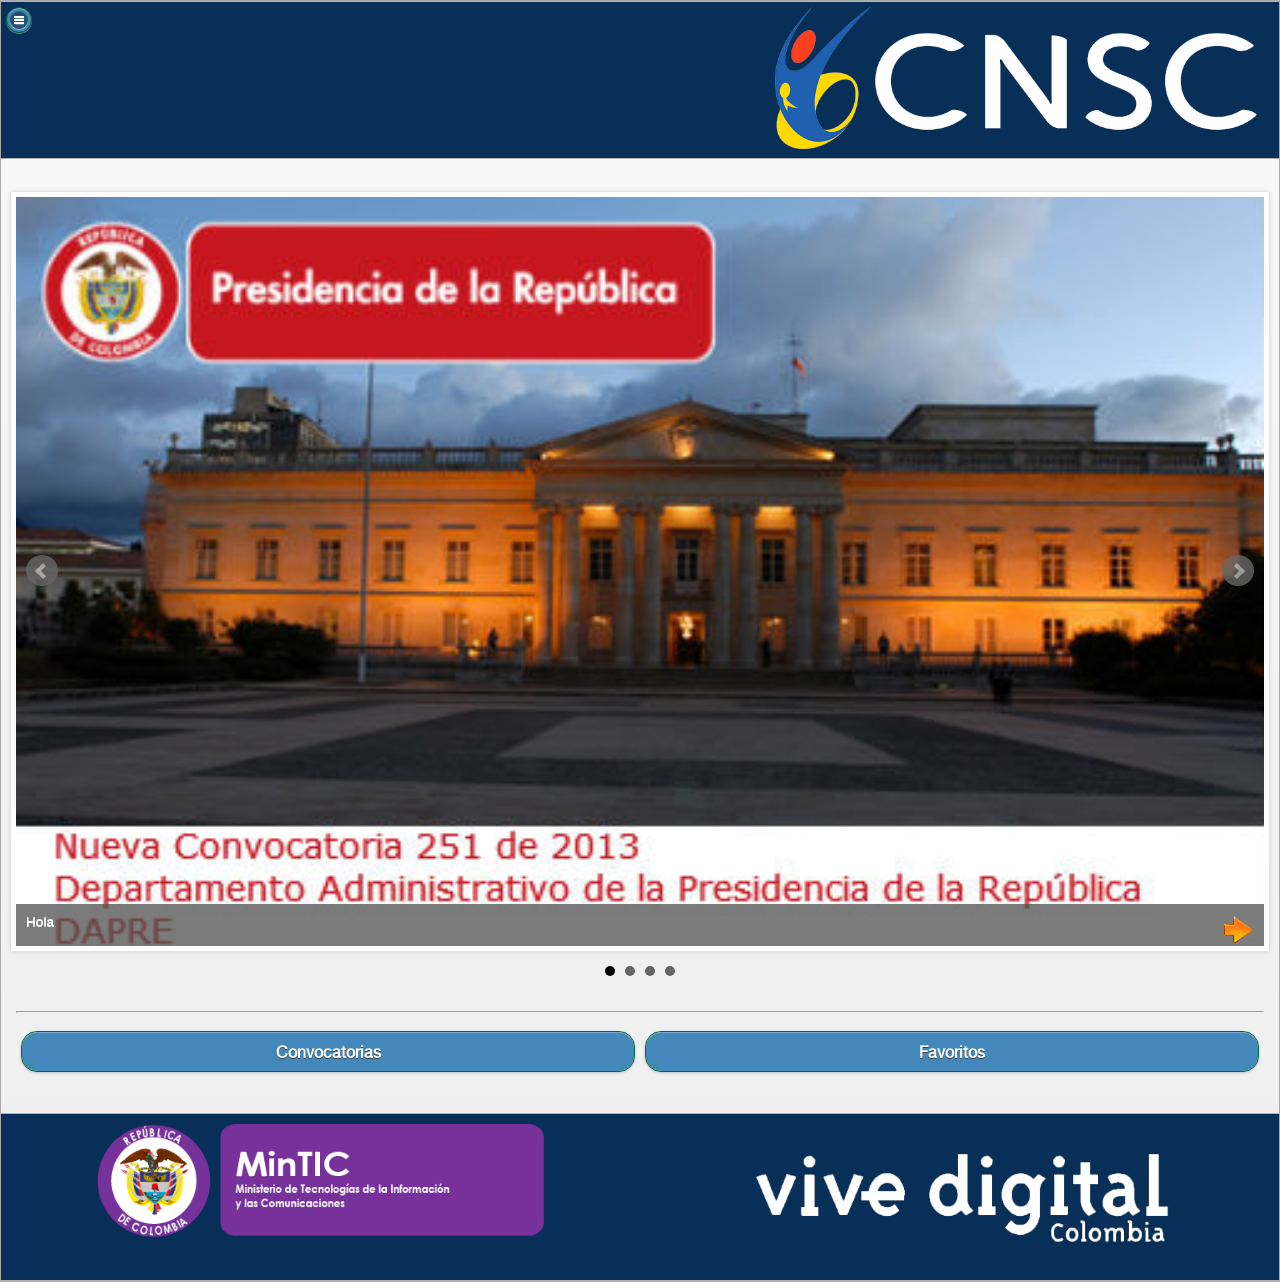
==== commit b4ad6908: "News" ====
--- a/www/index.html
+++ b/www/index.html
@@ -182,7 +182,7 @@
                     </ul -->                    
                     <ul class="bxslider" style="width: auto; position: relative;padding-left: 0px;margin-top: 0px;margin-bottom: 0px;">
                         <li>
-                            <img src="img/noticias/convocatoriaDAPRE.jpg" width="100%" title="pruaba" />
+                            <img src="img/noticias/convocatoriaDAPRE.jpg" width="100%" title="<a href='#' class='bannerNoLink' data-role='button' data-theme='c' style='overflow:hidden;'>Hola<img src='img/next.png' align='right' /></a>" />
                         </li>
                         <li>
                             <img src="img/noticias/convocatoriaINVIMA.jpg" width="100%" title="pruaba" />
@@ -221,10 +221,10 @@
 
                 <div class="ui-grid-a" style="text-align:center;margin-top:10px;">
                     <div class="ui-block-a"> 
-                      <a href="listadoconvocatorias.html" data-role="button" id="Noticias" data-theme="a" style="text-align:center;">Convocatorias</a>           
+                      <a href="listadoconvocatorias.html" data-role="button" id="Convocatorias" data-theme="a" style="text-align:center;">Convocatorias</a>           
                     </div>     
                     <div class="ui-block-b"> 
-                        <a href ="#" data-role="button" id="Convocatorias" data-theme="a" style="text-align:center;">Favoritos</a>
+                        <a href ="#" data-role="button" id="Favoritos" data-theme="a" style="text-align:center;">Favoritos</a>
                     </div>
                 </div>    
 
@@ -260,7 +260,7 @@
                 <!-- div class="panel-content" -->
                 <ul data-role="listview">
                     <!--li data-icon="home" ><a href="index.html">Inicio</a></li-->
-                    <li data-theme="c"><a href="#" rel="external">NOTICIAS</a></li>
+                    <li data-theme="c"><a href="noticias.html" rel="external">NOTICIAS</a></li>
                     <li data-theme="e"><a href="listadoconvocatorias.html" rel="external">Convocatorias</a></li>
                     <li data-theme="b"><a href="#" rel="external">Favoritos</a></li>
                     <li data-theme="d" data-icon="info"><a href="acercade.html" rel="external">Acerca de</a></li>  
--- a/www/css/cnsc.css
+++ b/www/css/cnsc.css
@@ -0,0 +1,18 @@
+.panel-content { padding:15px; }	
+body, input, label, option,select, #conductas li, #defaultpanel ul li,#defaultpanelconductas ul li,ui-panel-inner ul li, .ui-li, .ui-li-static, .ui-btn-up-a, .ui-link-inherit, .bx-wrapper .bx-pager, .bx-wrapper .bx-caption span, .ui-btn-text, #navfooter li{font-family:HelveticaNeueRegular}
+
+div#container {
+            position: absolute;
+            width: 100%;
+            top: 0;
+            bottom: 0;
+}
+.scrollable {
+	overflow-y: scroll;
+	-webkit-overflow-scrolling: touch;
+}
+		
+.bannerNoLink{
+	text-decoration: none;
+	color:white;
+}
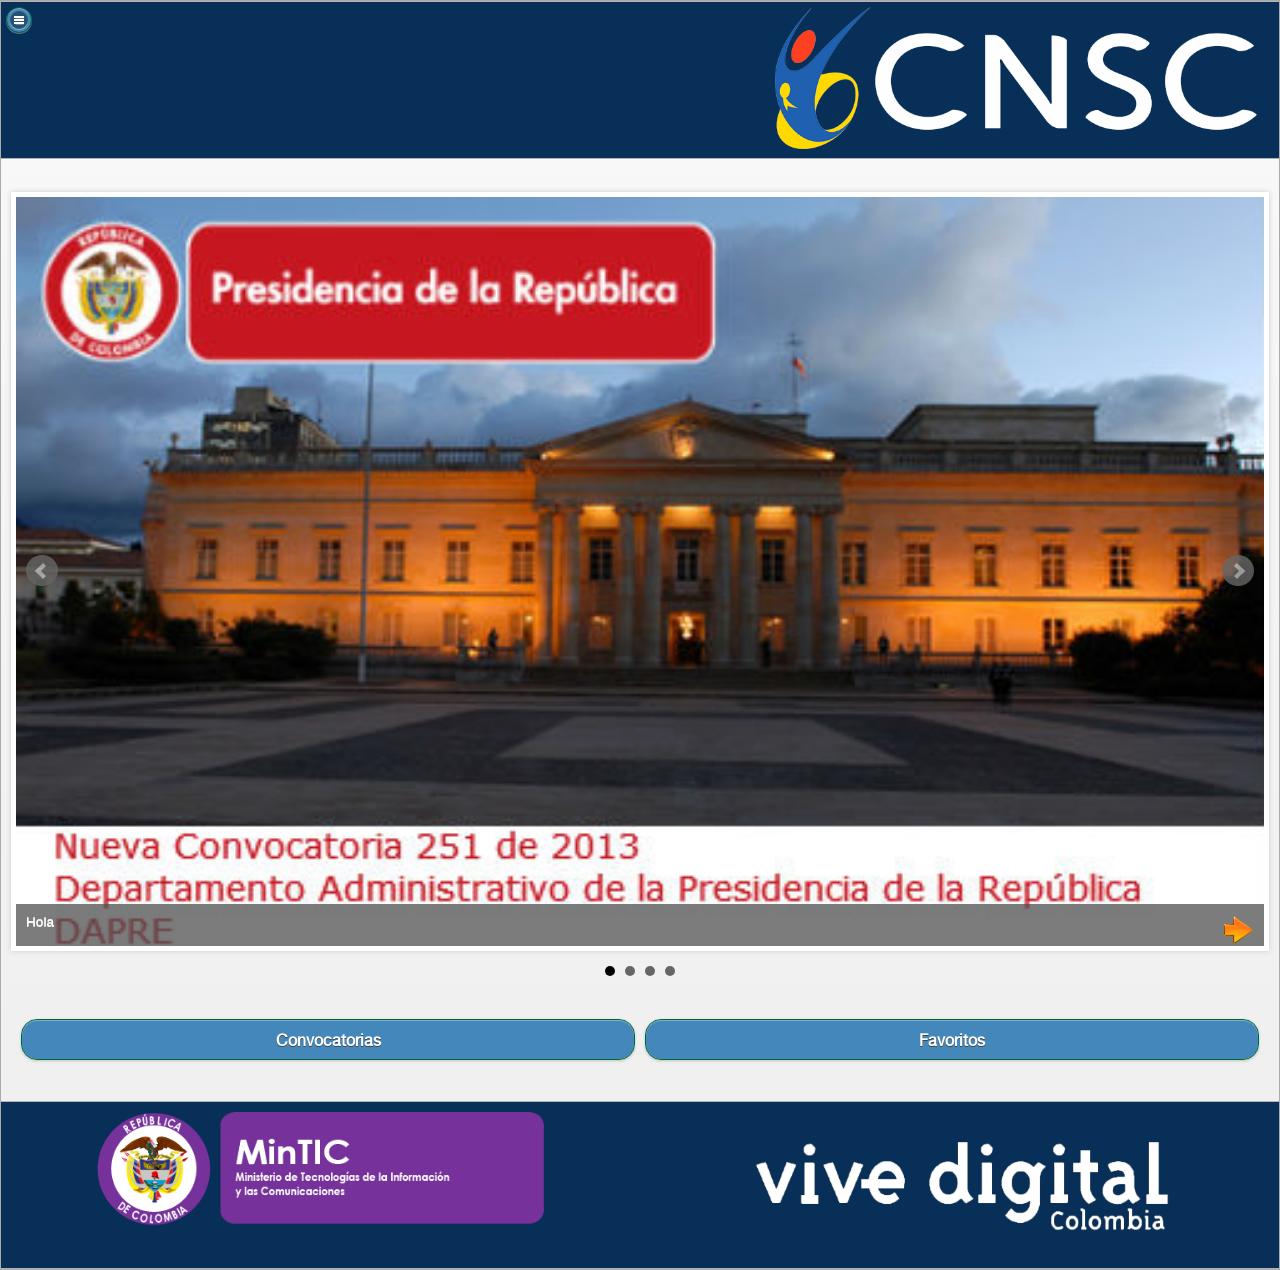
==== commit 0ef9e839: "Details" ====
--- a/www/index.html
+++ b/www/index.html
@@ -216,15 +216,15 @@
 
 
 
-                <hr />
+                <!-- hr / -->
 
 
                 <div class="ui-grid-a" style="text-align:center;margin-top:10px;">
                     <div class="ui-block-a"> 
-                      <a href="listadoconvocatorias.html" data-role="button" id="Convocatorias" data-theme="a" style="text-align:center;">Convocatorias</a>           
+                      <a href="listadoconvocatorias.html" data-role="button" id="Convocatorias" data-theme="a" style="text-align:center;" rel="external">Convocatorias</a>           
                     </div>     
                     <div class="ui-block-b"> 
-                        <a href ="#" data-role="button" id="Favoritos" data-theme="a" style="text-align:center;">Favoritos</a>
+                        <a href ="favoritos.html" data-role="button" id="Favoritos" data-theme="a" style="text-align:center;" rel="external">Favoritos</a>
                     </div>
                 </div>    
 
@@ -261,9 +261,11 @@
                 <ul data-role="listview">
                     <!--li data-icon="home" ><a href="index.html">Inicio</a></li-->
                     <li data-theme="c"><a href="noticias.html" rel="external">NOTICIAS</a></li>
-                    <li data-theme="e"><a href="listadoconvocatorias.html" rel="external">Convocatorias</a></li>
-                    <li data-theme="b"><a href="#" rel="external">Favoritos</a></li>
-                    <li data-theme="d" data-icon="info"><a href="acercade.html" rel="external">Acerca de</a></li>  
+                    <li data-theme="e">
+                        <a href="listadoconvocatorias.html" rel="external">Convocatorias</a>
+                    </li>
+                    <li data-theme="b"><a href="favoritos.html" rel="external">Favoritos</a></li>
+                    <li data-theme="d" data-icon="info"><a href="#" rel="external">Acerca de</a></li>  
                     <li data-icon="delete" data-theme="e">
                         <a href="#demo-links" data-rel="close" data-theme="c" data-icon="delete" data-inline="true">Cerrar Panel</a>
                     </li>
